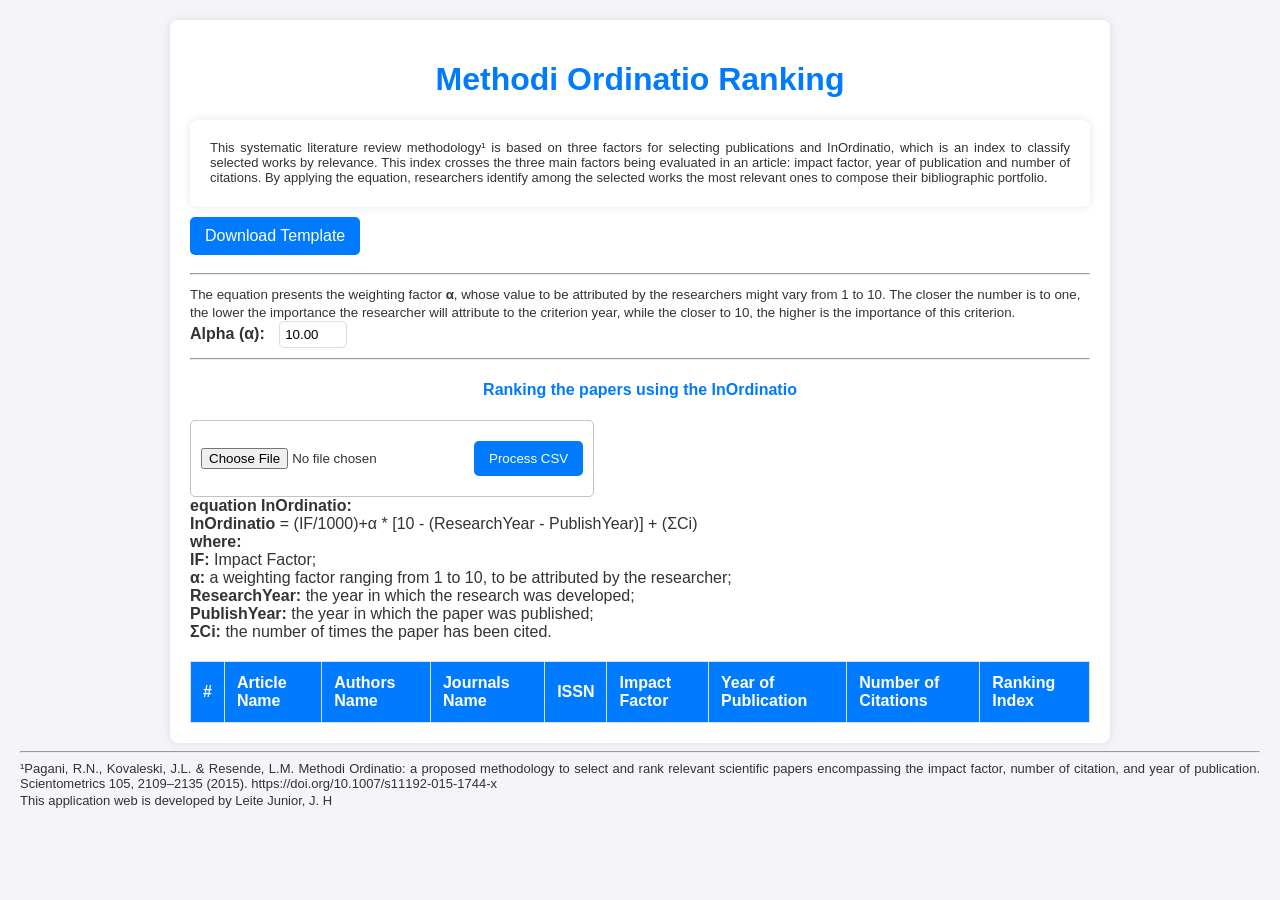
==== Index.html @ a1d5d6bd "Update Index.html" ====
<!DOCTYPE html>
<html lang="en">
<head>
    <meta charset="UTF-8">
    <meta name="viewport" content="width=device-width, initial-scale=1.0">
    <title>Methodi Ordinatio Ranking</title>
    <link rel="stylesheet" href="styles.css">
</head>
<body>
    <div class="container">
        <h1>Methodi Ordinatio Ranking</h1>

        <div class="container"><p>This systematic literature review methodology¹ is based on three factors for selecting publications and InOrdinatio, 
            which is an index to classify selected works by relevance. This index crosses the three main factors being evaluated in an article: 
            impact factor, year of publication and number of citations. By applying the equation, researchers identify among the selected works 
            the most relevant ones to compose their bibliographic portfolio.</p></div>
        <a href="template.csv" class="download-link" download="template.csv">Download Template</a>
        <hr>
                <div class="input-group">
                    <span class="small-text">The equation presents the weighting factor <strong>α</strong>, whose value to be attributed by the researchers might vary from 1 to 10. The closer the number is to one, the lower the
                        importance the researcher will attribute to the criterion year, while the closer to 10, the higher is the importance of this criterion.</span><br>
                        <label for="alpha"><strong>Alpha (α):</strong> </label>
            <input type="number" id="alpha" value="10.00" min="1" max="10" step="0.5">
                </div>
            <hr>
            <h4>Ranking the papers using the InOrdinatio </h4>
        <div class="input-container">
        <input type="file" id="csvFileInput" accept=".csv" />
        <button onclick="processCSV()">Process CSV</button>
        </div>
        <div class="center-content"><span class="equation"><strong>equation InOrdinatio:</strong><br>
    <b>InOrdinatio</b> = (IF/1000)+α * [10 - (ResearchYear - PublishYear)] + (&#931;Ci)<br>
    <b>where:</b><BR>
        <b>IF:</b> Impact Factor;<br>
        <b>α:</b> a weighting factor ranging from 1 to 10, to be attributed by the researcher;<br>
        <b>ResearchYear:</b> the year in which the research was developed;<br>
        <b>PublishYear:</b> the year in which the paper was published;<br>
        <b>&#931;Ci:</b> the number of times the paper has been cited.</span></div>

        <table id="resultsTable">
            <thead>
                <tr>
                    <th>#</th>
                    <th>Article Name</th>
                    <th>Authors Name</th>
                    <th>Journals Name</th>
                    <th>ISSN</th>               
                    <th>Impact Factor</th>
                    <th>Year of Publication</th>
                    <th>Number of Citations</th>
                    <th>Ranking Index</th>
                </tr>
            </thead>
            <tbody></tbody>
        </table>
        <a id="downloadResultsLink" class="download-link" style="display:none;" download="results.csv">Download Results</a>
    </div>
    <hr>
    <p>¹Pagani, R.N., Kovaleski, J.L. & Resende, L.M. Methodi Ordinatio: a proposed methodology to select and rank relevant scientific papers encompassing the impact factor, number of citation, and year of publication. Scientometrics 105, 2109–2135 (2015). https://doi.org/10.1007/s11192-015-1744-x </p>
    <p>This application web is developed by Leite Junior, J. H</p>
    <script src="script.js"></script>
</body>
</html>
---- styles.css ----
body {
    font-family: Arial, sans-serif;
    background-color: #f4f4f9;
    color: #333;
    margin: 0;
    padding: 20px;
}

.container {
    max-width: 900px;
    margin: auto;
    background: white;
    padding: 20px;
    border-radius: 8px;
    box-shadow: 0 0 10px rgba(0, 0, 0, 0.1);
}
h1 {
    text-align: center;
    color: #007BFF;
}
h4 {text-align: center;
    color: #007BFF;
}
table {
    width: 100%;
    border-collapse: collapse;
    margin-top: 20px;
}
table, th, td {
    border: 1px solid #ddd;
}
th, td {
    padding: 12px;
    text-align: left;
}
th {
    background-color: #007BFF;
    color: white;
}
tr:nth-child(even) {
    background-color: #f9f9f9;
}
.download-link, button {
    margin: 10px 0;
    display: inline-block;
    padding: 10px 15px;
    background-color: #007BFF;
    color: white;
    text-decoration: none;
    border-radius: 5px;
    border: none;
    cursor: pointer;
}
.download-link:hover, button:hover {
    background-color: #0056b3;
}
.input-group {
    margin: 10px 0;
}
.input-group label {
    margin-right: 10px;
}
.input-group input {
    padding: 5px;
    border: 1px solid #ddd;
    border-radius: 5px;
}
.bold {
    font-weight: bold;
}

p {
    text-align: justify;
    font-size: small;
    margin-bottom: 2px;
    margin-top: 0px;
}
.small-text {
    font-size:smaller;
    text-align: justify;
    align-content: center;
    padding-top: 5px;
    margin-right:10px;
}


.input-container {
    border: 1px solid #c4c2c2;
    padding: 10px;
    border-radius: 5px; 
    display: inline-flex;
    align-items: center;
}

input[type="file"] {
    margin-right: 20px;
}
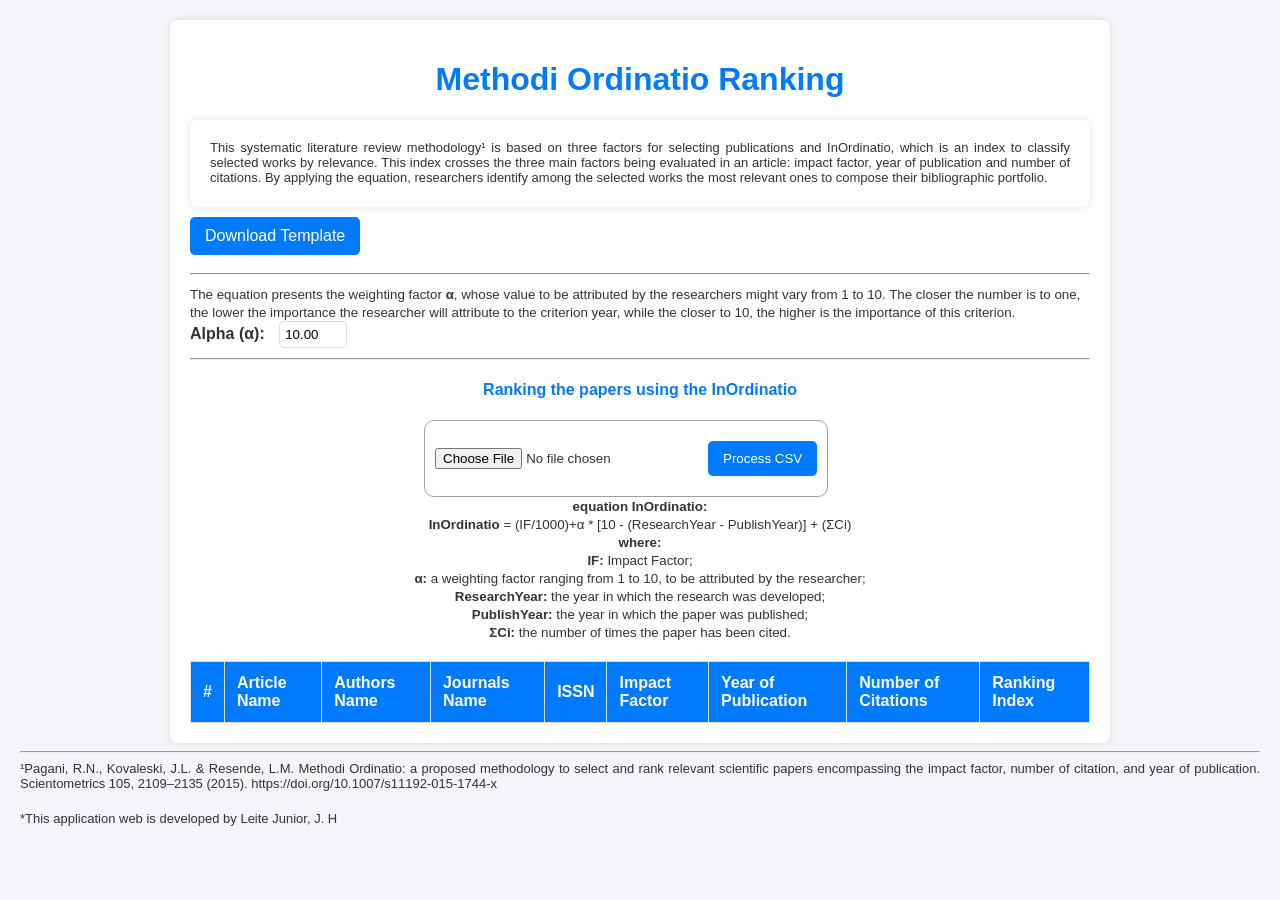
==== commit 9b312485: "Update Index.html" ====
--- a/Index.html
+++ b/Index.html
@@ -57,7 +57,8 @@
     </div>
     <hr>
     <p>¹Pagani, R.N., Kovaleski, J.L. & Resende, L.M. Methodi Ordinatio: a proposed methodology to select and rank relevant scientific papers encompassing the impact factor, number of citation, and year of publication. Scientometrics 105, 2109–2135 (2015). https://doi.org/10.1007/s11192-015-1744-x </p>
-    <p>This application web is developed by Leite Junior, J. H</p>
+    <br>
+    <p>*This application web is developed by Leite Junior, J. H</p>
     <script src="script.js"></script>
 </body>
 </html>
--- a/styles.css
+++ b/styles.css
@@ -5,7 +5,6 @@
     margin: 0;
     padding: 20px;
 }
-
 .container {
     max-width: 900px;
     margin: auto;
@@ -85,13 +84,25 @@
 
 
 .input-container {
-    border: 1px solid #c4c2c2;
+    margin-left: 26%;
+    border: 1px solid #a0a0a0;
     padding: 10px;
-    border-radius: 5px; 
+    border-radius: 10px; 
     display: inline-flex;
     align-items: center;
+    justify-content: center;
 }
 
 input[type="file"] {
     margin-right: 20px;
 }
+
+.center-content {
+    text-align: center;
+}
+
+.equation {
+    font-size:smaller;
+    text-align: center;
+    box-align: center;
+    }
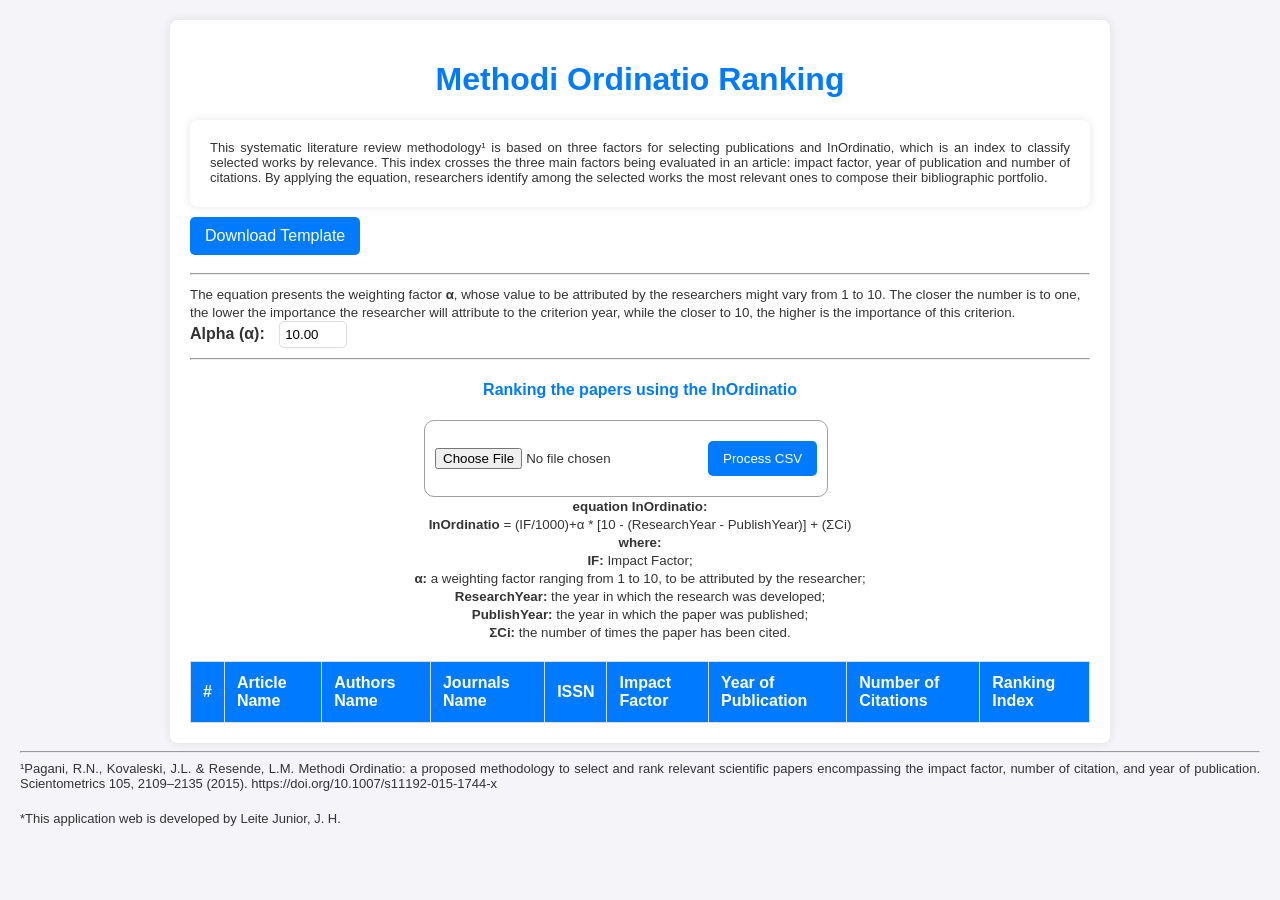
==== commit 91383dcf: "Update Index.html" ====
--- a/Index.html
+++ b/Index.html
@@ -58,7 +58,7 @@
     <hr>
     <p>¹Pagani, R.N., Kovaleski, J.L. & Resende, L.M. Methodi Ordinatio: a proposed methodology to select and rank relevant scientific papers encompassing the impact factor, number of citation, and year of publication. Scientometrics 105, 2109–2135 (2015). https://doi.org/10.1007/s11192-015-1744-x </p>
     <br>
-    <p>*This application web is developed by Leite Junior, J. H</p>
+    <p>*This application web is developed by Leite Junior, J. H.</p>
     <script src="script.js"></script>
 </body>
 </html>
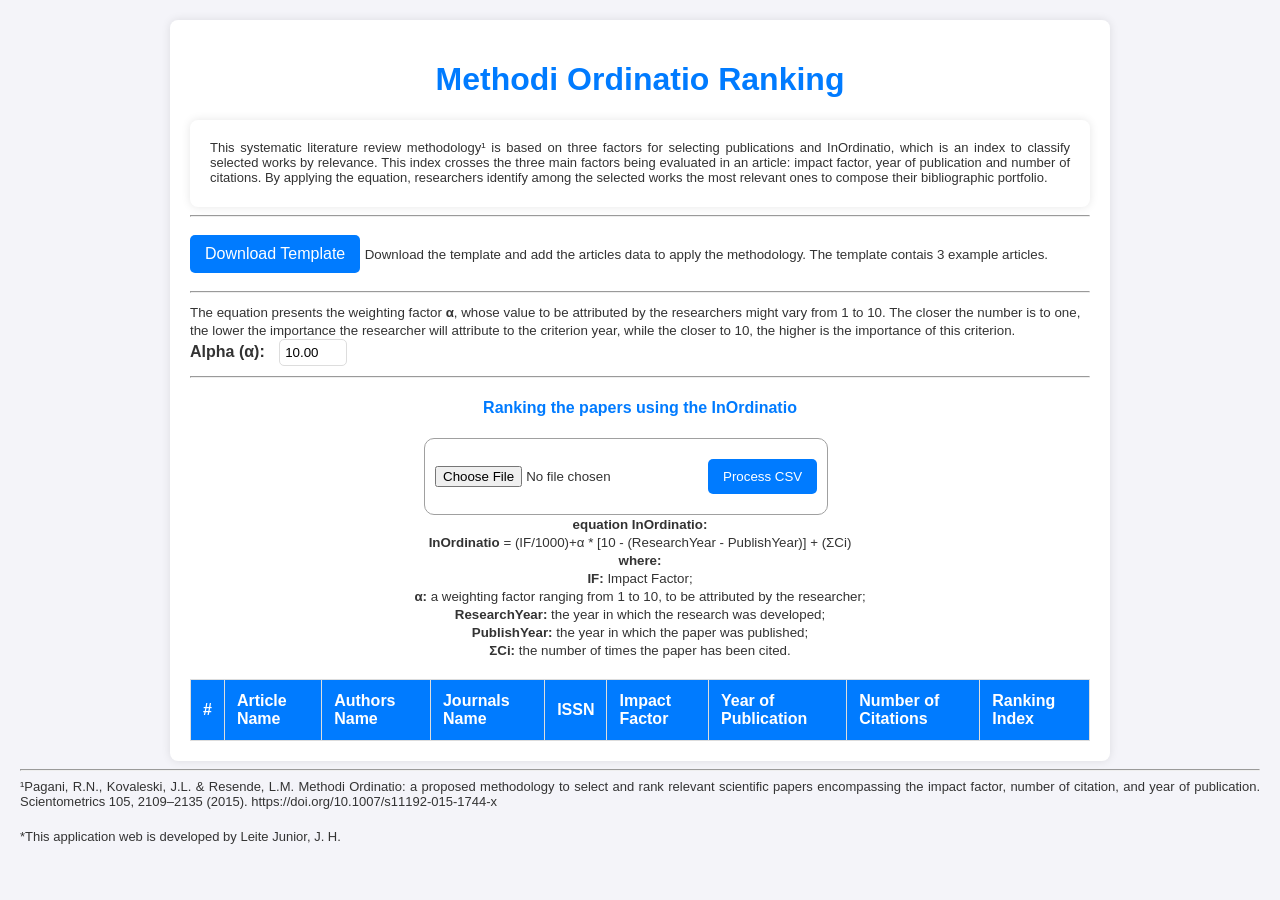
==== commit 3225740a: "Update Index.html" ====
--- a/Index.html
+++ b/Index.html
@@ -14,7 +14,9 @@
             which is an index to classify selected works by relevance. This index crosses the three main factors being evaluated in an article: 
             impact factor, year of publication and number of citations. By applying the equation, researchers identify among the selected works 
             the most relevant ones to compose their bibliographic portfolio.</p></div>
+        <hr>
         <a href="template.csv" class="download-link" download="template.csv">Download Template</a>
+        <span class="small-text">Download the template and add the articles data to apply the methodology. The template contais 3 example articles.</span>
         <hr>
                 <div class="input-group">
                     <span class="small-text">The equation presents the weighting factor <strong>α</strong>, whose value to be attributed by the researchers might vary from 1 to 10. The closer the number is to one, the lower the
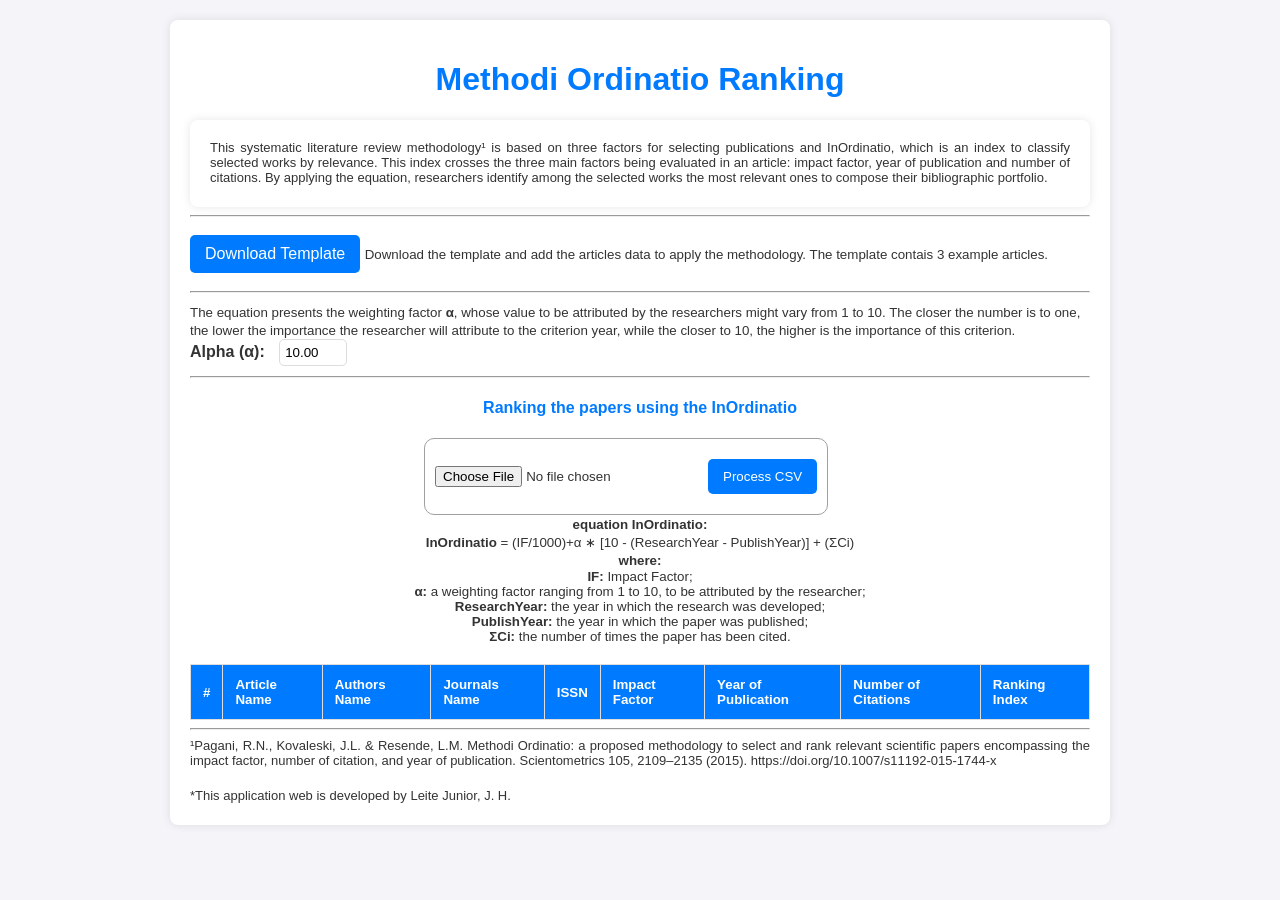
==== commit 76bf46ab: "Update Index.html" ====
--- a/Index.html
+++ b/Index.html
@@ -31,8 +31,9 @@
         <button onclick="processCSV()">Process CSV</button>
         </div>
         <div class="center-content"><span class="equation"><strong>equation InOrdinatio:</strong><br>
-    <b>InOrdinatio</b> = (IF/1000)+α * [10 - (ResearchYear - PublishYear)] + (&#931;Ci)<br>
+    <b>InOrdinatio</b> = (IF/1000)+α &#8727; [10 - (ResearchYear - PublishYear)] + (&#931;Ci)<br>
     <b>where:</b><BR>
+        <div class="equation-content">
         <b>IF:</b> Impact Factor;<br>
         <b>α:</b> a weighting factor ranging from 1 to 10, to be attributed by the researcher;<br>
         <b>ResearchYear:</b> the year in which the research was developed;<br>
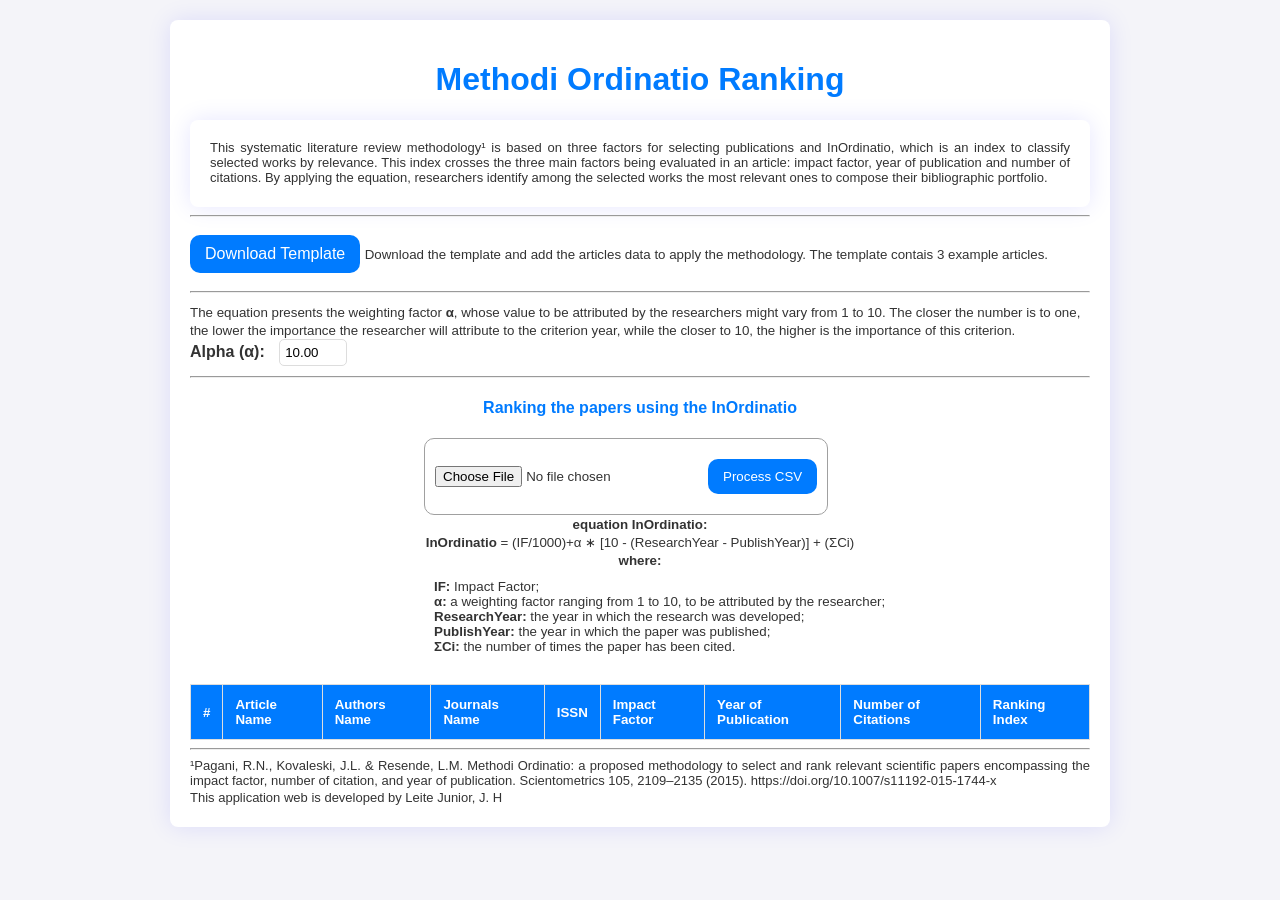
==== commit 3359e3f1: "Update Index.html" ====
--- a/Index.html
+++ b/Index.html
@@ -14,7 +14,7 @@
             which is an index to classify selected works by relevance. This index crosses the three main factors being evaluated in an article: 
             impact factor, year of publication and number of citations. By applying the equation, researchers identify among the selected works 
             the most relevant ones to compose their bibliographic portfolio.</p></div>
-        <hr>
+            <hr>
         <a href="template.csv" class="download-link" download="template.csv">Download Template</a>
         <span class="small-text">Download the template and add the articles data to apply the methodology. The template contais 3 example articles.</span>
         <hr>
@@ -60,8 +60,7 @@
     </div>
     <hr>
     <p>¹Pagani, R.N., Kovaleski, J.L. & Resende, L.M. Methodi Ordinatio: a proposed methodology to select and rank relevant scientific papers encompassing the impact factor, number of citation, and year of publication. Scientometrics 105, 2109–2135 (2015). https://doi.org/10.1007/s11192-015-1744-x </p>
-    <br>
-    <p>*This application web is developed by Leite Junior, J. H.</p>
+    <p>This application web is developed by Leite Junior, J. H</p>
     <script src="script.js"></script>
 </body>
 </html>
--- a/styles.css
+++ b/styles.css
@@ -11,7 +11,7 @@
     background: white;
     padding: 20px;
     border-radius: 8px;
-    box-shadow: 0 0 10px rgba(0, 0, 0, 0.1);
+    box-shadow: 0 0 25px rgba(0, 4, 255, 0.1);
 }
 h1 {
     text-align: center;
@@ -46,9 +46,10 @@
     background-color: #007BFF;
     color: white;
     text-decoration: none;
-    border-radius: 5px;
+    border-radius: 10px;
     border: none;
     cursor: pointer;
+    box-align: center;
 }
 .download-link:hover, button:hover {
     background-color: #0056b3;
@@ -106,3 +107,8 @@
     text-align: center;
     box-align: center;
     }
+.equation-content {
+    padding: 10px;
+    margin-left: 26%;
+    text-align:left;
+}
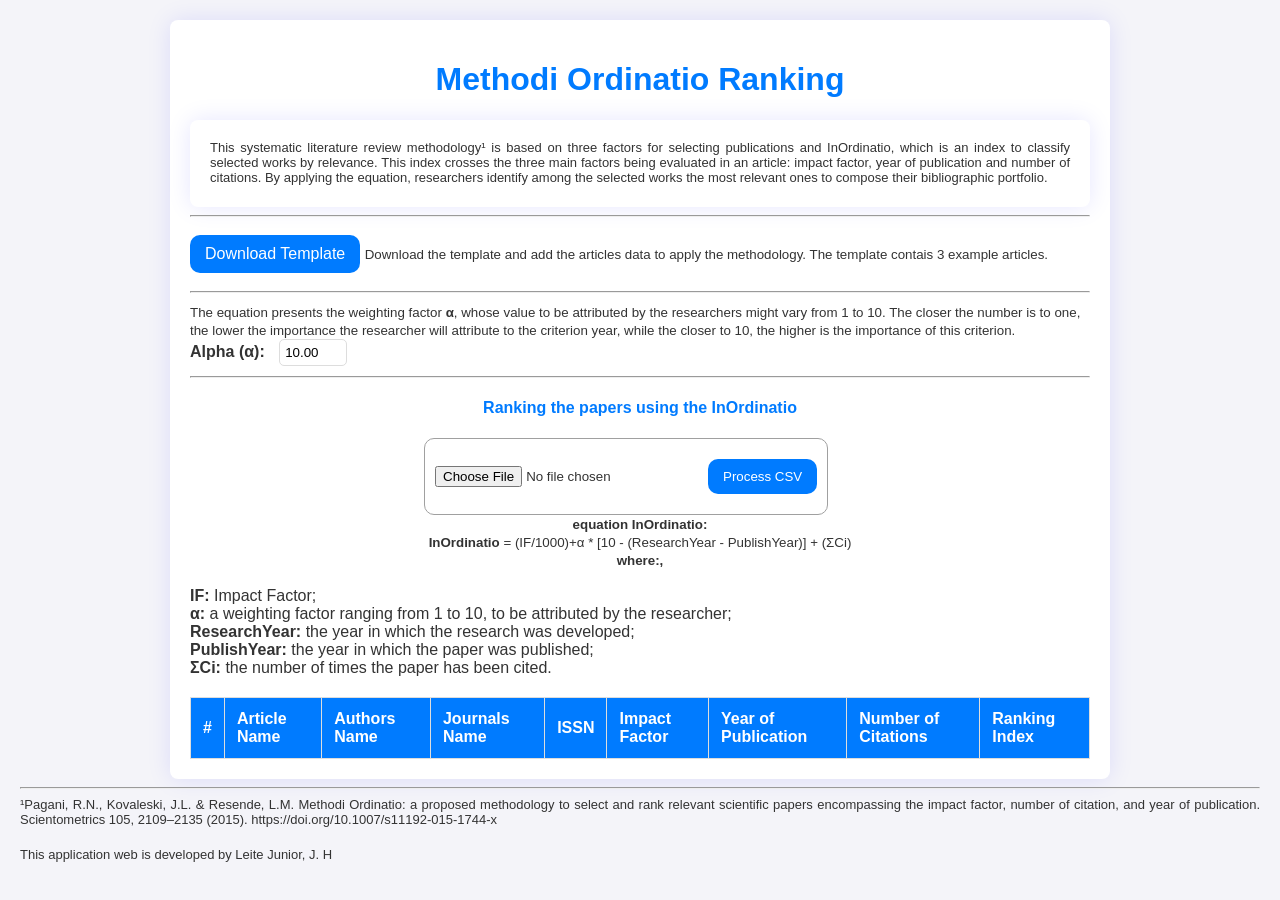
==== commit fd43b914: "Update Index.html" ====
--- a/Index.html
+++ b/Index.html
@@ -31,9 +31,9 @@
         <button onclick="processCSV()">Process CSV</button>
         </div>
         <div class="center-content"><span class="equation"><strong>equation InOrdinatio:</strong><br>
-    <b>InOrdinatio</b> = (IF/1000)+α &#8727; [10 - (ResearchYear - PublishYear)] + (&#931;Ci)<br>
-    <b>where:</b><BR>
-        <div class="equation-content">
+    <b>InOrdinatio</b> = (IF/1000)+α * [10 - (ResearchYear - PublishYear)] + (&#931;Ci)<br>
+    <b>where:,</b></div><BR>
+        <div class="equations-content">
         <b>IF:</b> Impact Factor;<br>
         <b>α:</b> a weighting factor ranging from 1 to 10, to be attributed by the researcher;<br>
         <b>ResearchYear:</b> the year in which the research was developed;<br>
@@ -60,6 +60,7 @@
     </div>
     <hr>
     <p>¹Pagani, R.N., Kovaleski, J.L. & Resende, L.M. Methodi Ordinatio: a proposed methodology to select and rank relevant scientific papers encompassing the impact factor, number of citation, and year of publication. Scientometrics 105, 2109–2135 (2015). https://doi.org/10.1007/s11192-015-1744-x </p>
+   <br>
     <p>This application web is developed by Leite Junior, J. H</p>
     <script src="script.js"></script>
 </body>
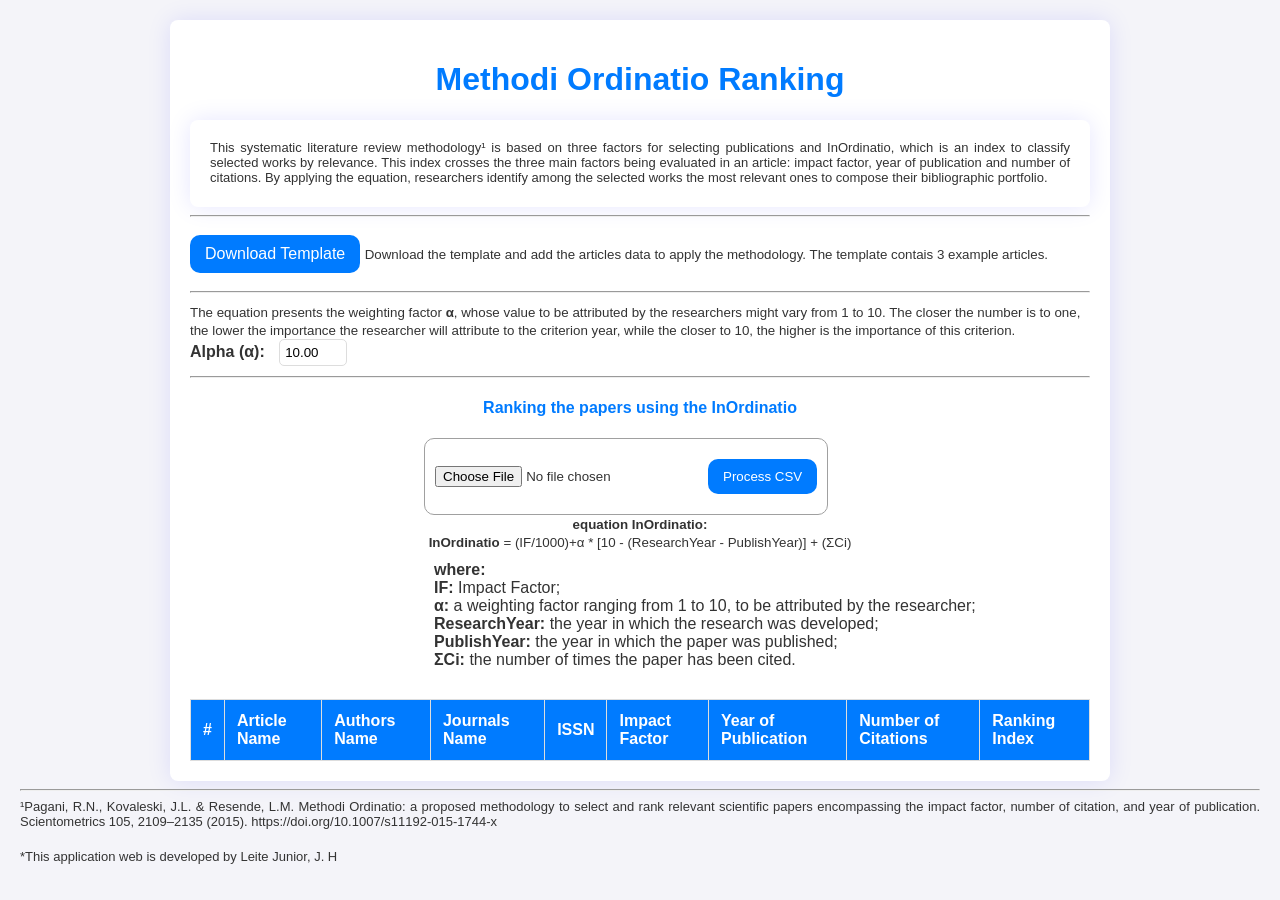
==== commit d6de548c: "Update Index.html" ====
--- a/Index.html
+++ b/Index.html
@@ -31,9 +31,9 @@
         <button onclick="processCSV()">Process CSV</button>
         </div>
         <div class="center-content"><span class="equation"><strong>equation InOrdinatio:</strong><br>
-    <b>InOrdinatio</b> = (IF/1000)+α * [10 - (ResearchYear - PublishYear)] + (&#931;Ci)<br>
-    <b>where:,</b></div><BR>
-        <div class="equations-content">
+    <b>InOrdinatio</b> = (IF/1000)+α * [10 - (ResearchYear - PublishYear)] + (&#931;Ci)</div>
+        <div class="equation-content">
+    <b>where:</b><br>
         <b>IF:</b> Impact Factor;<br>
         <b>α:</b> a weighting factor ranging from 1 to 10, to be attributed by the researcher;<br>
         <b>ResearchYear:</b> the year in which the research was developed;<br>
@@ -61,7 +61,7 @@
     <hr>
     <p>¹Pagani, R.N., Kovaleski, J.L. & Resende, L.M. Methodi Ordinatio: a proposed methodology to select and rank relevant scientific papers encompassing the impact factor, number of citation, and year of publication. Scientometrics 105, 2109–2135 (2015). https://doi.org/10.1007/s11192-015-1744-x </p>
    <br>
-    <p>This application web is developed by Leite Junior, J. H</p>
+    <p>*This application web is developed by Leite Junior, J. H</p>
     <script src="script.js"></script>
 </body>
 </html>
